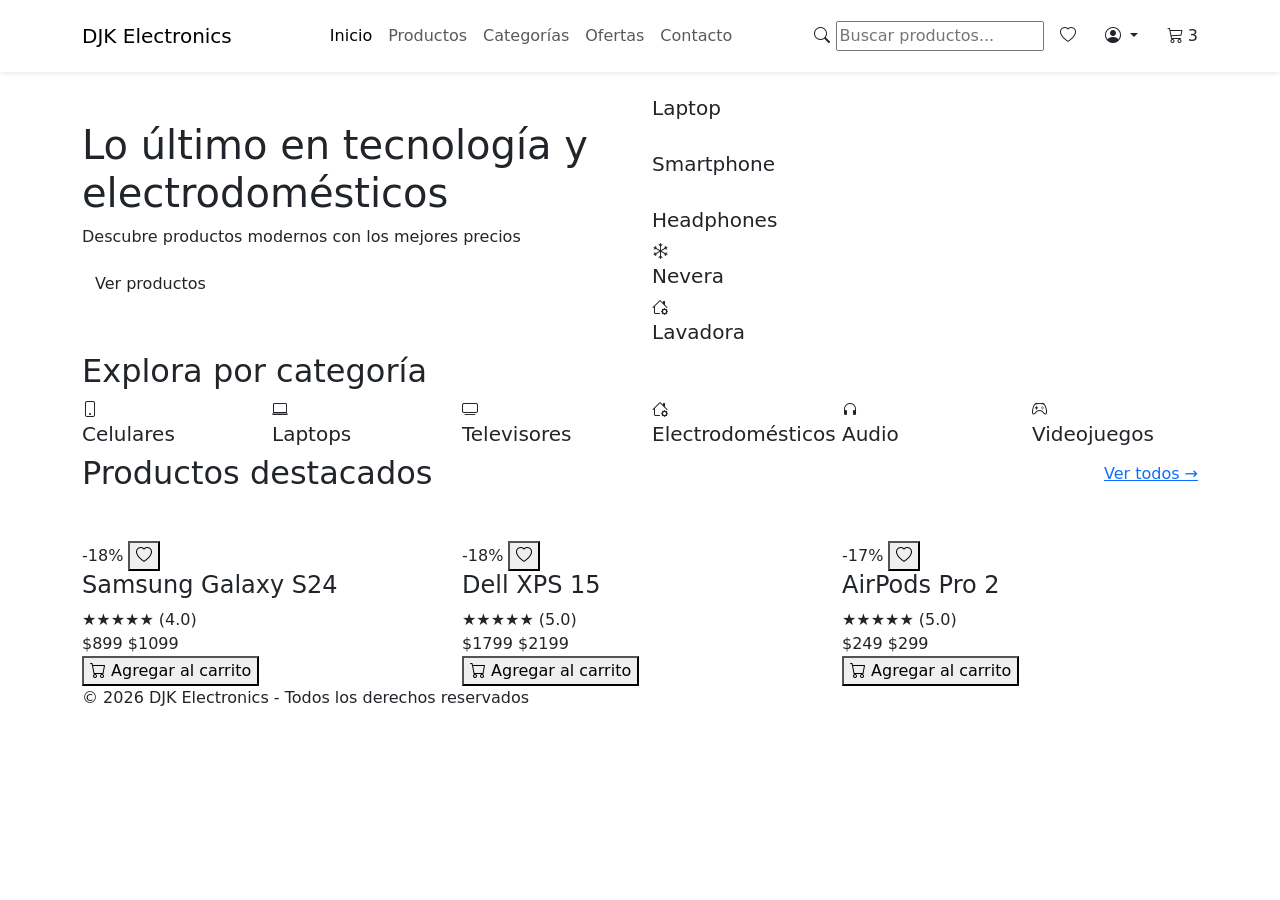
==== src/main/resources/templates/index.html @ c36a64de "interfaces nuevas" ====
<!DOCTYPE html>
<html lang="es">
<head>
<meta charset="UTF-8">
<meta name="viewport" content="width=device-width, initial-scale=1.0">
<title>DJK Electronics</title>

<link href="https://cdn.jsdelivr.net/npm/bootstrap@5.3.3/dist/css/bootstrap.min.css" rel="stylesheet">
<link rel="stylesheet" href="https://cdn.jsdelivr.net/npm/bootstrap-icons@1.11.3/font/bootstrap-icons.min.css">
<link rel="stylesheet" href="assets/css/styles.css">
</head>

<body>

<!-- NAVBAR -->
<nav class="navbar navbar-expand-lg bg-white shadow-sm py-3">
<div class="container">

<a class="navbar-brand logo" href="#">DJK Electronics</a>

<button class="navbar-toggler" type="button" data-bs-toggle="collapse" data-bs-target="#menu">
<span class="navbar-toggler-icon"></span>
</button>

<div class="collapse navbar-collapse" id="menu">

<ul class="navbar-nav mx-auto">
<li class="nav-item"><a class="nav-link active" href="#">Inicio</a></li>
<li class="nav-item"><a class="nav-link" href="#">Productos</a></li>
<li class="nav-item"><a class="nav-link" href="#">Categorías</a></li>
<li class="nav-item"><a class="nav-link" href="#">Ofertas</a></li>
<li class="nav-item"><a class="nav-link" href="#">Contacto</a></li>
</ul>

<div class="d-flex align-items-center gap-3">

<div class="search-box">
<i class="bi bi-search"></i>
<input type="text" placeholder="Buscar productos...">
</div>

<i class="bi bi-heart nav-icon"></i>
<div class="dropdown">

<button class="btn dropdown-toggle user-btn" type="button" data-bs-toggle="dropdown">
    <i class="bi bi-person-circle nav-icon"></i>
</button>

<ul class="dropdown-menu dropdown-menu-end">

    <li>
        <a class="dropdown-item" href="/login">
            Iniciar sesión
        </a>
    </li>

</ul>

</div>

<div class="cart-icon">
<i class="bi bi-cart3 nav-icon"></i>
<span class="cart-badge">3</span>
</div>

</div>
</div>
</div>
</nav>

<!-- HERO -->
<section class="hero-section">
<div class="container">
<div class="row align-items-center">

<div class="col-lg-6">
<h1 class="hero-title">Lo último en tecnología y electrodomésticos</h1>

<p class="hero-text">
Descubre productos modernos con los mejores precios
</p>

<button class="btn hero-btn">Ver productos</button>
</div>

<div class="col-lg-6">

<div class="hero-grid">

<div class="hero-card">
<img src="https://images.unsplash.com/photo-1496181133206-80ce9b88a853?q=80&w=700" alt="">
<h5>Laptop</h5>
</div>

<div class="hero-card">
<img src="https://images.unsplash.com/photo-1511707171634-5f897ff02aa9?q=80&w=700" alt="">
<h5>Smartphone</h5>
</div>

<div class="hero-card">
<img src="https://images.unsplash.com/photo-1505740420928-5e560c06d30e?q=80&w=700" alt="">
<h5>Headphones</h5>
</div>

<div class="hero-card empty-card">
<i class="bi bi-snow"></i>
<h5>Nevera</h5>
</div>

<div class="hero-card empty-card">
<i class="bi bi-house-gear"></i>
<h5>Lavadora</h5>
</div>

</div>
</div>
</div>
</div>
</section>

<!-- CATEGORIAS -->
<section class="categories-section">
<div class="container">

<h2 class="section-title">Explora por categoría</h2>

<div class="row g-4">

<div class="col-md-2 col-6">
<div class="category-card">
<i class="bi bi-phone"></i>
<h5>Celulares</h5>
</div>
</div>

<div class="col-md-2 col-6">
<div class="category-card">
<i class="bi bi-laptop"></i>
<h5>Laptops</h5>
</div>
</div>

<div class="col-md-2 col-6">
<div class="category-card">
<i class="bi bi-tv"></i>
<h5>Televisores</h5>
</div>
</div>

<div class="col-md-2 col-6">
<div class="category-card">
<i class="bi bi-house-gear"></i>
<h5>Electrodomésticos</h5>
</div>
</div>

<div class="col-md-2 col-6">
<div class="category-card">
<i class="bi bi-headphones"></i>
<h5>Audio</h5>
</div>
</div>

<div class="col-md-2 col-6">
<div class="category-card">
<i class="bi bi-controller"></i>
<h5>Videojuegos</h5>
</div>
</div>

</div>
</div>
</section>

<!-- PRODUCTOS -->
<section class="products-section">
<div class="container">

<div class="d-flex justify-content-between align-items-center mb-5">
<h2 class="section-title m-0">Productos destacados</h2>
<a href="#" class="view-all">Ver todos →</a>
</div>

<div class="row g-4">

<div class="col-lg-4 col-md-6">
<div class="product-card">

<span class="discount-badge">-18%</span>

<button class="wishlist-btn">
<i class="bi bi-heart"></i>
</button>

<img src="https://images.unsplash.com/photo-1511707171634-5f897ff02aa9?q=80&w=700" alt="">

<div class="product-info">

<h4>Samsung Galaxy S24</h4>

<div class="stars">
★★★★★ <span>(4.0)</span>
</div>

<div class="price-box">
<span class="new-price">$899</span>
<span class="old-price">$1099</span>
</div>

<button class="cart-btn">
<i class="bi bi-cart"></i>
Agregar al carrito
</button>

</div>
</div>
</div>

<div class="col-lg-4 col-md-6">
<div class="product-card">

<span class="discount-badge">-18%</span>

<button class="wishlist-btn">
<i class="bi bi-heart"></i>
</button>

<img src="https://images.unsplash.com/photo-1496181133206-80ce9b88a853?q=80&w=700" alt="">

<div class="product-info">

<h4>Dell XPS 15</h4>

<div class="stars">
★★★★★ <span>(5.0)</span>
</div>

<div class="price-box">
<span class="new-price">$1799</span>
<span class="old-price">$2199</span>
</div>

<button class="cart-btn">
<i class="bi bi-cart"></i>
Agregar al carrito
</button>

</div>
</div>
</div>

<div class="col-lg-4 col-md-6">
<div class="product-card">

<span class="discount-badge">-17%</span>

<button class="wishlist-btn">
<i class="bi bi-heart"></i>
</button>

<img src="https://images.unsplash.com/photo-1505740420928-5e560c06d30e?q=80&w=700" alt="">

<div class="product-info">

<h4>AirPods Pro 2</h4>

<div class="stars">
★★★★★ <span>(5.0)</span>
</div>

<div class="price-box">
<span class="new-price">$249</span>
<span class="old-price">$299</span>
</div>

<button class="cart-btn">
<i class="bi bi-cart"></i>
Agregar al carrito
</button>

</div>
</div>
</div>

</div>
</div>
</section>

<!-- FOOTER -->
<footer class="footer">
<div class="container">
<p>© 2026 DJK Electronics - Todos los derechos reservados</p>
</div>
</footer>

<script src="https://cdn.jsdelivr.net/npm/bootstrap@5.3.3/dist/js/bootstrap.bundle.min.js"></script>

</body>
</html>
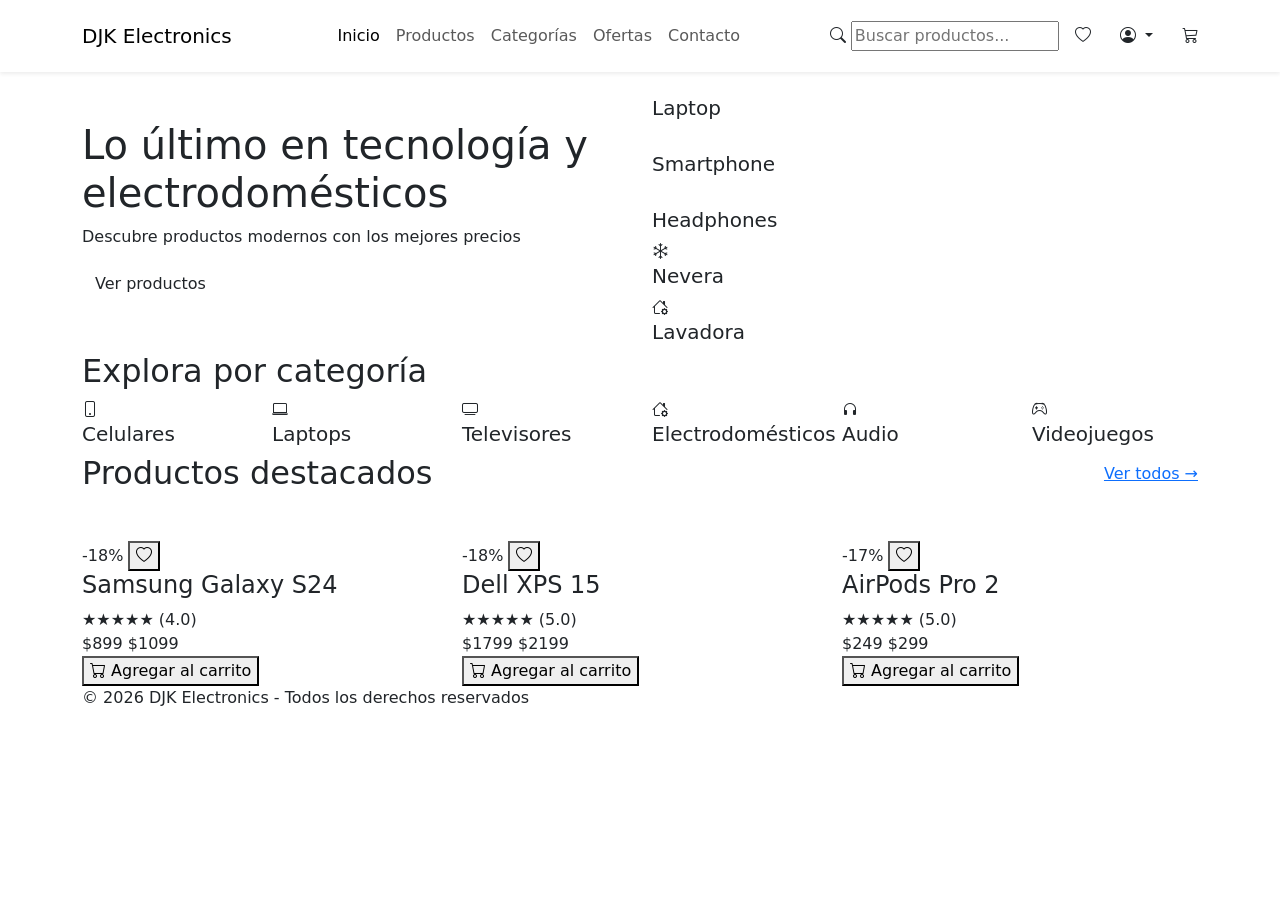
==== commit fb301d0b: "Agrega carrito de compras con offcanvas y localStorage" ====
--- a/src/main/resources/templates/index.html
+++ b/src/main/resources/templates/index.html
@@ -26,8 +26,8 @@
 
 <ul class="navbar-nav mx-auto">
 <li class="nav-item"><a class="nav-link active" href="#">Inicio</a></li>
-<li class="nav-item"><a class="nav-link" href="#">Productos</a></li>
-<li class="nav-item"><a class="nav-link" href="#">Categorías</a></li>
+<li class="nav-item"><a class="nav-link" href="/catalogo">Productos</a></li>
+<li class="nav-item"><a class="nav-link" href="#">Categor&iacute;as</a></li>
 <li class="nav-item"><a class="nav-link" href="#">Ofertas</a></li>
 <li class="nav-item"><a class="nav-link" href="#">Contacto</a></li>
 </ul>
@@ -50,7 +50,7 @@
 
     <li>
         <a class="dropdown-item" href="/login">
-            Iniciar sesión
+            Iniciar sesi&oacute;n
         </a>
     </li>
 
@@ -58,9 +58,12 @@
 
 </div>
 
-<div class="cart-icon">
+<div class="cart-icon" role="button"
+     data-bs-toggle="offcanvas"
+     data-bs-target="#cartOffcanvas"
+     aria-controls="cartOffcanvas">
 <i class="bi bi-cart3 nav-icon"></i>
-<span class="cart-badge">3</span>
+<span class="cart-badge" id="cartBadge">0</span>
 </div>
 
 </div>
@@ -74,13 +77,13 @@
 <div class="row align-items-center">
 
 <div class="col-lg-6">
-<h1 class="hero-title">Lo último en tecnología y electrodomésticos</h1>
+<h1 class="hero-title">Lo &uacute;ltimo en tecnolog&iacute;a y electrodom&eacute;sticos</h1>
 
 <p class="hero-text">
 Descubre productos modernos con los mejores precios
 </p>
 
-<button class="btn hero-btn">Ver productos</button>
+<button class="btn hero-btn" onclick="window.location.href='/catalogo'">Ver productos</button>
 </div>
 
 <div class="col-lg-6">
@@ -122,7 +125,7 @@
 <section class="categories-section">
 <div class="container">
 
-<h2 class="section-title">Explora por categoría</h2>
+<h2 class="section-title">Explora por categor&iacute;a</h2>
 
 <div class="row g-4">
 
@@ -150,7 +153,7 @@
 <div class="col-md-2 col-6">
 <div class="category-card">
 <i class="bi bi-house-gear"></i>
-<h5>Electrodomésticos</h5>
+<h5>Electrodom&eacute;sticos</h5>
 </div>
 </div>
 
@@ -178,7 +181,7 @@
 
 <div class="d-flex justify-content-between align-items-center mb-5">
 <h2 class="section-title m-0">Productos destacados</h2>
-<a href="#" class="view-all">Ver todos →</a>
+<a href="/catalogo" class="view-all">Ver todos →</a>
 </div>
 
 <div class="row g-4">
@@ -203,11 +206,11 @@
 </div>
 
 <div class="price-box">
-<span class="new-price">$899</span>
+<span class="new-price" data-precio="899">$899</span>
 <span class="old-price">$1099</span>
 </div>
 
-<button class="cart-btn">
+<button class="cart-btn" onclick="agregarAlCarrito(99901, 'Samsung Galaxy S24', 899, 'https://images.unsplash.com/photo-1511707171634-5f897ff02aa9?q=80&w=200')">
 <i class="bi bi-cart"></i>
 Agregar al carrito
 </button>
@@ -236,11 +239,11 @@
 </div>
 
 <div class="price-box">
-<span class="new-price">$1799</span>
+<span class="new-price" data-precio="1799">$1799</span>
 <span class="old-price">$2199</span>
 </div>
 
-<button class="cart-btn">
+<button class="cart-btn" onclick="agregarAlCarrito(99902, 'Dell XPS 15', 1799, 'https://images.unsplash.com/photo-1496181133206-80ce9b88a853?q=80&w=200')">
 <i class="bi bi-cart"></i>
 Agregar al carrito
 </button>
@@ -269,11 +272,11 @@
 </div>
 
 <div class="price-box">
-<span class="new-price">$249</span>
+<span class="new-price" data-precio="249">$249</span>
 <span class="old-price">$299</span>
 </div>
 
-<button class="cart-btn">
+<button class="cart-btn" onclick="agregarAlCarrito(99903, 'AirPods Pro 2', 249, 'https://images.unsplash.com/photo-1505740420928-5e560c06d30e?q=80&w=200')">
 <i class="bi bi-cart"></i>
 Agregar al carrito
 </button>
@@ -289,11 +292,309 @@
 <!-- FOOTER -->
 <footer class="footer">
 <div class="container">
-<p>© 2026 DJK Electronics - Todos los derechos reservados</p>
+<p>&copy; 2026 DJK Electronics - Todos los derechos reservados</p>
 </div>
 </footer>
 
+<!-- OFFCANVAS CARRITO -->
+<div class="offcanvas offcanvas-end" tabindex="-1" id="cartOffcanvas"
+     aria-labelledby="cartOffcanvasLabel">
+  <div class="offcanvas-header cart-header">
+    <h5 class="offcanvas-title" id="cartOffcanvasLabel">
+      <i class="bi bi-cart3"></i> Tu Carrito
+      <span class="cart-header-count" id="cartHeaderCount">(0)</span>
+    </h5>
+    <button type="button" class="btn-close btn-close-white" data-bs-dismiss="offcanvas"></button>
+  </div>
+  <div class="offcanvas-body cart-body" id="cartBody">
+    <div class="cart-empty" id="cartEmpty">
+      <i class="bi bi-bag-x"></i>
+      <h5>Tu carrito est&aacute; vac&iacute;o</h5>
+      <p>Agrega productos desde el cat&aacute;logo</p>
+      <button class="btn btn-outline-primary rounded-pill px-4 mt-2"
+              data-bs-dismiss="offcanvas"
+              onclick="window.location.href='/catalogo'">
+        <i class="bi bi-arrow-left"></i> Ver productos
+      </button>
+    </div>
+    <div id="cartItems"></div>
+  </div>
+  <div class="offcanvas-footer cart-footer" id="cartFooter" style="display:none;">
+    <div class="cart-total-row">
+      <span>Total</span>
+      <span class="cart-total-amount" id="cartTotal">$0</span>
+    </div>
+    <button class="btn btn-primary w-100 rounded-pill py-2 mb-2" onclick="abrirCheckout()">
+      <i class="bi bi-credit-card"></i> Finalizar Compra
+    </button>
+    <button class="btn btn-outline-secondary w-100 rounded-pill py-2" onclick="vaciarCarrito()">
+      <i class="bi bi-trash"></i> Vaciar carrito
+    </button>
+    <div class="cart-secure mt-3">
+      <i class="bi bi-shield-check"></i> Pago seguro y r&aacute;pido
+    </div>
+  </div>
+</div>
+
+<!-- MODAL CHECKOUT -->
+<div class="modal fade" id="checkoutModal" tabindex="-1">
+  <div class="modal-dialog modal-dialog-centered">
+    <div class="modal-content" style="border-radius:25px;">
+      <div class="modal-header" style="border:none;padding-bottom:0;">
+        <h5 class="modal-title"><i class="bi bi-credit-card"></i> Finalizar Compra</h5>
+        <button type="button" class="btn-close" data-bs-dismiss="modal"></button>
+      </div>
+      <div class="modal-body">
+        <form id="checkoutForm">
+          <div class="mb-3">
+            <label class="form-label">Nombre completo</label>
+            <input type="text" class="form-control rounded-pill" id="checkoutNombre" required>
+          </div>
+          <div class="mb-3">
+            <label class="form-label">Correo electr&oacute;nico</label>
+            <input type="email" class="form-control rounded-pill" id="checkoutEmail" required>
+          </div>
+          <div class="mb-3">
+            <label class="form-label">Tel&eacute;fono</label>
+            <input type="tel" class="form-control rounded-pill" id="checkoutTelefono">
+          </div>
+          <div class="mb-3">
+            <label class="form-label">Direcci&oacute;n de env&iacute;o</label>
+            <textarea class="form-control rounded-4" id="checkoutDireccion" rows="2" required></textarea>
+          </div>
+          <div class="alert alert-light rounded-4" id="checkoutResumen">
+            <strong>Resumen del pedido:</strong><br>
+            <span id="checkoutItemsCount">0 productos</span> &mdash;
+            <strong id="checkoutTotal">$0</strong>
+          </div>
+          <button type="submit" class="btn btn-primary w-100 rounded-pill py-2">
+            <i class="bi bi-check-lg"></i> Confirmar Pedido
+          </button>
+        </form>
+      </div>
+    </div>
+  </div>
+</div>
+
 <script src="https://cdn.jsdelivr.net/npm/bootstrap@5.3.3/dist/js/bootstrap.bundle.min.js"></script>
 
+<script>
+
+const CART_KEY = "djk_cart";
+
+document.addEventListener("DOMContentLoaded", function() {
+    cargarCarrito();
+});
+
+function obtenerCarrito() {
+    const data = localStorage.getItem(CART_KEY);
+    return data ? JSON.parse(data) : [];
+}
+
+function guardarCarrito(cart) {
+    localStorage.setItem(CART_KEY, JSON.stringify(cart));
+    actualizarBadge(cart);
+}
+
+function actualizarBadge(cart) {
+    const badge = document.getElementById("cartBadge");
+    if (!badge) return;
+    const total = cart.reduce((s, i) => s + i.cantidad, 0);
+    badge.textContent = total;
+    badge.style.display = total > 0 ? "flex" : "none";
+}
+
+function cargarCarrito() {
+    const cart = obtenerCarrito();
+    actualizarBadge(cart);
+    const headerCount = document.getElementById("cartHeaderCount");
+    if (headerCount) {
+        const total = cart.reduce((s, i) => s + i.cantidad, 0);
+        headerCount.textContent = `(${total})`;
+    }
+}
+
+function agregarAlCarrito(id, nombre, precio, foto) {
+    let cart = obtenerCarrito();
+    const existente = cart.find(i => i.id === id);
+    if (existente) {
+        existente.cantidad += 1;
+    } else {
+        cart.push({ id, nombre, precio, foto, cantidad: 1 });
+    }
+    guardarCarrito(cart);
+    cargarCarrito();
+    mostrarNotificacion(`"${escapeHtml(nombre)}" agregado al carrito`);
+}
+
+function eliminarDelCarrito(id) {
+    let cart = obtenerCarrito().filter(i => i.id !== id);
+    guardarCarrito(cart);
+    cargarCarrito();
+    renderizarCarrito();
+}
+
+function cambiarCantidad(id, delta) {
+    let cart = obtenerCarrito();
+    const item = cart.find(i => i.id === id);
+    if (!item) return;
+    item.cantidad += delta;
+    if (item.cantidad <= 0) {
+        cart = cart.filter(i => i.id !== id);
+    }
+    guardarCarrito(cart);
+    cargarCarrito();
+    renderizarCarrito();
+}
+
+function vaciarCarrito() {
+    if (!confirm("¿Vaciar carrito?")) return;
+    guardarCarrito([]);
+    cargarCarrito();
+    renderizarCarrito();
+}
+
+function renderizarCarrito() {
+    const cart = obtenerCarrito();
+    const container = document.getElementById("cartItems");
+    const empty = document.getElementById("cartEmpty");
+    const footer = document.getElementById("cartFooter");
+    const headerCount = document.getElementById("cartHeaderCount");
+
+    const total = cart.reduce((s, i) => s + i.cantidad, 0);
+    if (headerCount) headerCount.textContent = `(${total})`;
+
+    if (cart.length === 0) {
+        if (container) container.innerHTML = "";
+        if (empty) empty.style.display = "block";
+        if (footer) footer.style.display = "none";
+        return;
+    }
+
+    if (empty) empty.style.display = "none";
+    if (footer) footer.style.display = "block";
+
+    let html = "";
+    let totalPrecio = 0;
+
+    cart.forEach(item => {
+        const subtotal = item.precio * item.cantidad;
+        totalPrecio += subtotal;
+        const img = item.foto || 'https://via.placeholder.com/80/4F46E5/FFFFFF?text=No+Img';
+        html += `
+            <div class="cart-item">
+                <img src="${escapeHtml(img)}"
+                     alt="${escapeHtml(item.nombre)}"
+                     onerror="this.src='https://via.placeholder.com/80/4F46E5/FFFFFF?text=Error'">
+                <div class="cart-item-info">
+                    <div class="cart-item-name">${escapeHtml(item.nombre)}</div>
+                    <div class="cart-item-price">$${Number(item.precio).toLocaleString()}</div>
+                    <div class="cart-qty">
+                        <button class="qty-btn" onclick="cambiarCantidad(${item.id}, -1)"><i class="bi bi-dash"></i></button>
+                        <span>${item.cantidad}</span>
+                        <button class="qty-btn" onclick="cambiarCantidad(${item.id}, 1)"><i class="bi bi-plus"></i></button>
+                        <span class="cart-item-subtotal">$${Number(subtotal).toLocaleString()}</span>
+                    </div>
+                </div>
+                <button class="cart-item-remove" onclick="eliminarDelCarrito(${item.id})" title="Eliminar">
+                    <i class="bi bi-x-lg"></i>
+                </button>
+            </div>
+        `;
+    });
+
+    if (container) container.innerHTML = html;
+    const totalEl = document.getElementById("cartTotal");
+    if (totalEl) totalEl.textContent = `$${Number(totalPrecio).toLocaleString()}`;
+}
+
+document.addEventListener('click', function(e) {
+    const cartIcon = e.target.closest('.cart-icon');
+    if (cartIcon) {
+        setTimeout(renderizarCarrito, 100);
+    }
+});
+
+document.getElementById('cartOffcanvas')?.addEventListener('show.bs.offcanvas', renderizarCarrito);
+
+function abrirCheckout() {
+    const cart = obtenerCarrito();
+    if (cart.length === 0) return;
+
+    const total = cart.reduce((s, i) => s + i.precio * i.cantidad, 0);
+    const count = cart.reduce((s, i) => s + i.cantidad, 0);
+
+    document.getElementById("checkoutItemsCount").textContent = count + " productos";
+    document.getElementById("checkoutTotal").textContent = "$" + Number(total).toLocaleString();
+
+    const modal = new bootstrap.Modal(document.getElementById("checkoutModal"));
+    modal.show();
+}
+
+document.getElementById("checkoutForm")?.addEventListener("submit", function(e) {
+    e.preventDefault();
+
+    const cart = obtenerCarrito();
+    if (cart.length === 0) return;
+
+    const nombre = document.getElementById("checkoutNombre").value;
+    const email = document.getElementById("checkoutEmail").value;
+    const telefono = document.getElementById("checkoutTelefono").value;
+    const direccion = document.getElementById("checkoutDireccion").value;
+    const total = cart.reduce((s, i) => s + i.precio * i.cantidad, 0);
+
+    const productosResumen = cart.map(i =>
+        `  - ${i.nombre} x${i.cantidad} = $${Number(i.precio * i.cantidad).toLocaleString()}`
+    ).join("\n");
+
+    const mensaje = `🧾 NUEVO PEDIDO
+─────────────────
+Cliente: ${nombre}
+Email: ${email}
+Tel: ${telefono}
+Direcci\u00f3n: ${direccion}
+─────────────────
+Productos:
+${productosResumen}
+─────────────────
+TOTAL: $${Number(total).toLocaleString()}
+─────────────────
+\u00a1Gracias por tu compra!`;
+
+    alert(mensaje);
+
+    bootstrap.Modal.getInstance(document.getElementById("checkoutModal")).hide();
+    const offcanvas = bootstrap.Offcanvas.getInstance(document.getElementById("cartOffcanvas"));
+    if (offcanvas) offcanvas.hide();
+
+    vaciarCarrito();
+});
+
+function mostrarNotificacion(mensaje) {
+    const notificacion = document.createElement("div");
+    notificacion.className = "alert alert-success alert-dismissible fade show";
+    notificacion.style.position = "fixed";
+    notificacion.style.top = "20px";
+    notificacion.style.right = "20px";
+    notificacion.style.zIndex = "9999";
+    notificacion.innerHTML = `
+        <i class="bi bi-check-circle"></i> ${mensaje}
+        <button type="button" class="btn-close" data-bs-dismiss="alert"></button>
+    `;
+    document.body.appendChild(notificacion);
+
+    setTimeout(() => {
+        notificacion.remove();
+    }, 3000);
+}
+
+function escapeHtml(text) {
+    const div = document.createElement('div');
+    div.textContent = text;
+    return div.innerHTML;
+}
+
+</script>
+
 </body>
-</html>+</html>
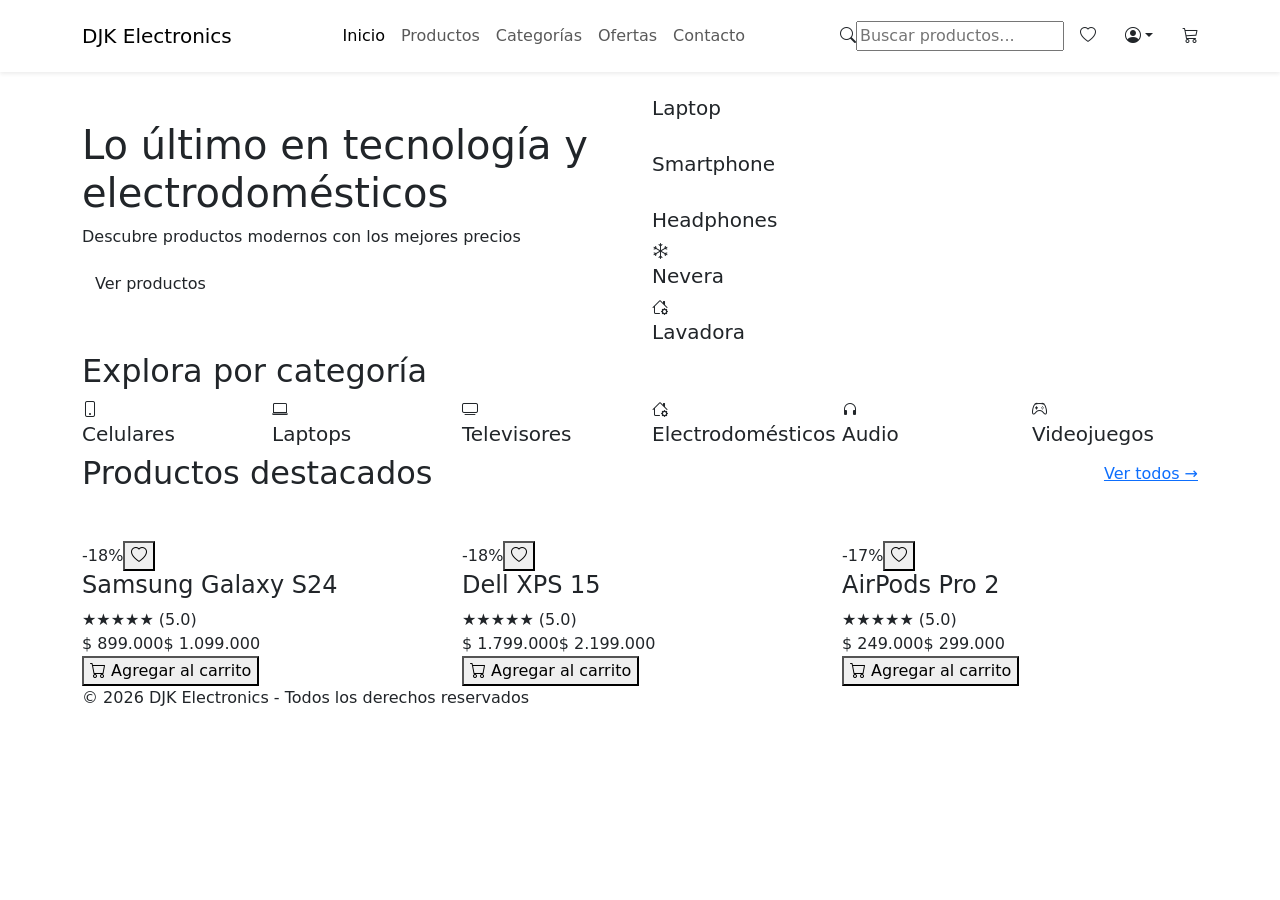
==== commit 24d071f1: "carrito" ====
--- a/src/main/resources/templates/index.html
+++ b/src/main/resources/templates/index.html
@@ -4,597 +4,202 @@
 <meta charset="UTF-8">
 <meta name="viewport" content="width=device-width, initial-scale=1.0">
 <title>DJK Electronics</title>
-
 <link href="https://cdn.jsdelivr.net/npm/bootstrap@5.3.3/dist/css/bootstrap.min.css" rel="stylesheet">
 <link rel="stylesheet" href="https://cdn.jsdelivr.net/npm/bootstrap-icons@1.11.3/font/bootstrap-icons.min.css">
 <link rel="stylesheet" href="assets/css/styles.css">
 </head>
-
 <body>
 
-<!-- NAVBAR -->
 <nav class="navbar navbar-expand-lg bg-white shadow-sm py-3">
 <div class="container">
-
 <a class="navbar-brand logo" href="#">DJK Electronics</a>
-
-<button class="navbar-toggler" type="button" data-bs-toggle="collapse" data-bs-target="#menu">
-<span class="navbar-toggler-icon"></span>
-</button>
-
+<button class="navbar-toggler" type="button" data-bs-toggle="collapse" data-bs-target="#menu"><span class="navbar-toggler-icon"></span></button>
 <div class="collapse navbar-collapse" id="menu">
-
 <ul class="navbar-nav mx-auto">
 <li class="nav-item"><a class="nav-link active" href="#">Inicio</a></li>
 <li class="nav-item"><a class="nav-link" href="/catalogo">Productos</a></li>
-<li class="nav-item"><a class="nav-link" href="#">Categor&iacute;as</a></li>
+<li class="nav-item"><a class="nav-link" href="#">Categorías</a></li>
 <li class="nav-item"><a class="nav-link" href="#">Ofertas</a></li>
 <li class="nav-item"><a class="nav-link" href="#">Contacto</a></li>
 </ul>
-
 <div class="d-flex align-items-center gap-3">
-
-<div class="search-box">
-<i class="bi bi-search"></i>
-<input type="text" placeholder="Buscar productos...">
-</div>
-
+<div class="search-box"><i class="bi bi-search"></i><input type="text" placeholder="Buscar productos..."></div>
 <i class="bi bi-heart nav-icon"></i>
 <div class="dropdown">
-
-<button class="btn dropdown-toggle user-btn" type="button" data-bs-toggle="dropdown">
-    <i class="bi bi-person-circle nav-icon"></i>
-</button>
-
-<ul class="dropdown-menu dropdown-menu-end">
-
-    <li>
-        <a class="dropdown-item" href="/login">
-            Iniciar sesi&oacute;n
-        </a>
-    </li>
-
-</ul>
-
-</div>
-
-<div class="cart-icon" role="button"
-     data-bs-toggle="offcanvas"
-     data-bs-target="#cartOffcanvas"
-     aria-controls="cartOffcanvas">
-<i class="bi bi-cart3 nav-icon"></i>
-<span class="cart-badge" id="cartBadge">0</span>
-</div>
-
+<button class="btn dropdown-toggle user-btn" type="button" data-bs-toggle="dropdown"><i class="bi bi-person-circle nav-icon"></i></button>
+<ul class="dropdown-menu dropdown-menu-end"><li><a class="dropdown-item" href="/login">Iniciar sesión</a></li></ul>
+</div>
+<div class="cart-icon" role="button" data-bs-toggle="offcanvas" data-bs-target="#cartOffcanvas" aria-controls="cartOffcanvas"><i class="bi bi-cart3 nav-icon"></i><span class="cart-badge" id="cartBadge">0</span></div>
 </div>
 </div>
 </div>
 </nav>
 
-<!-- HERO -->
 <section class="hero-section">
 <div class="container">
 <div class="row align-items-center">
-
 <div class="col-lg-6">
-<h1 class="hero-title">Lo &uacute;ltimo en tecnolog&iacute;a y electrodom&eacute;sticos</h1>
-
-<p class="hero-text">
-Descubre productos modernos con los mejores precios
-</p>
-
+<h1 class="hero-title">Lo último en tecnología y electrodomésticos</h1>
+<p class="hero-text">Descubre productos modernos con los mejores precios</p>
 <button class="btn hero-btn" onclick="window.location.href='/catalogo'">Ver productos</button>
 </div>
-
 <div class="col-lg-6">
-
 <div class="hero-grid">
-
-<div class="hero-card">
-<img src="https://images.unsplash.com/photo-1496181133206-80ce9b88a853?q=80&w=700" alt="">
-<h5>Laptop</h5>
-</div>
-
-<div class="hero-card">
-<img src="https://images.unsplash.com/photo-1511707171634-5f897ff02aa9?q=80&w=700" alt="">
-<h5>Smartphone</h5>
-</div>
-
-<div class="hero-card">
-<img src="https://images.unsplash.com/photo-1505740420928-5e560c06d30e?q=80&w=700" alt="">
-<h5>Headphones</h5>
-</div>
-
-<div class="hero-card empty-card">
-<i class="bi bi-snow"></i>
-<h5>Nevera</h5>
-</div>
-
-<div class="hero-card empty-card">
-<i class="bi bi-house-gear"></i>
-<h5>Lavadora</h5>
-</div>
-
+<div class="hero-card"><img src="https://images.unsplash.com/photo-1496181133206-80ce9b88a853?q=80&w=700" alt=""><h5>Laptop</h5></div>
+<div class="hero-card"><img src="https://images.unsplash.com/photo-1511707171634-5f897ff02aa9?q=80&w=700" alt=""><h5>Smartphone</h5></div>
+<div class="hero-card"><img src="https://images.unsplash.com/photo-1505740420928-5e560c06d30e?q=80&w=700" alt=""><h5>Headphones</h5></div>
+<div class="hero-card empty-card"><i class="bi bi-snow"></i><h5>Nevera</h5></div>
+<div class="hero-card empty-card"><i class="bi bi-house-gear"></i><h5>Lavadora</h5></div>
 </div>
 </div>
 </div>
 </div>
 </section>
 
-<!-- CATEGORIAS -->
 <section class="categories-section">
 <div class="container">
-
-<h2 class="section-title">Explora por categor&iacute;a</h2>
-
+<h2 class="section-title">Explora por categoría</h2>
 <div class="row g-4">
-
-<div class="col-md-2 col-6">
-<div class="category-card">
-<i class="bi bi-phone"></i>
-<h5>Celulares</h5>
-</div>
-</div>
-
-<div class="col-md-2 col-6">
-<div class="category-card">
-<i class="bi bi-laptop"></i>
-<h5>Laptops</h5>
-</div>
-</div>
-
-<div class="col-md-2 col-6">
-<div class="category-card">
-<i class="bi bi-tv"></i>
-<h5>Televisores</h5>
-</div>
-</div>
-
-<div class="col-md-2 col-6">
-<div class="category-card">
-<i class="bi bi-house-gear"></i>
-<h5>Electrodom&eacute;sticos</h5>
-</div>
-</div>
-
-<div class="col-md-2 col-6">
-<div class="category-card">
-<i class="bi bi-headphones"></i>
-<h5>Audio</h5>
-</div>
-</div>
-
-<div class="col-md-2 col-6">
-<div class="category-card">
-<i class="bi bi-controller"></i>
-<h5>Videojuegos</h5>
-</div>
-</div>
-
+<div class="col-md-2 col-6"><div class="category-card"><i class="bi bi-phone"></i><h5>Celulares</h5></div></div>
+<div class="col-md-2 col-6"><div class="category-card"><i class="bi bi-laptop"></i><h5>Laptops</h5></div></div>
+<div class="col-md-2 col-6"><div class="category-card"><i class="bi bi-tv"></i><h5>Televisores</h5></div></div>
+<div class="col-md-2 col-6"><div class="category-card"><i class="bi bi-house-gear"></i><h5>Electrodomésticos</h5></div></div>
+<div class="col-md-2 col-6"><div class="category-card"><i class="bi bi-headphones"></i><h5>Audio</h5></div></div>
+<div class="col-md-2 col-6"><div class="category-card"><i class="bi bi-controller"></i><h5>Videojuegos</h5></div></div>
 </div>
 </div>
 </section>
 
-<!-- PRODUCTOS -->
 <section class="products-section">
 <div class="container">
-
 <div class="d-flex justify-content-between align-items-center mb-5">
 <h2 class="section-title m-0">Productos destacados</h2>
 <a href="/catalogo" class="view-all">Ver todos →</a>
 </div>
-
-<div class="row g-4">
-
-<div class="col-lg-4 col-md-6">
-<div class="product-card">
-
-<span class="discount-badge">-18%</span>
-
-<button class="wishlist-btn">
-<i class="bi bi-heart"></i>
-</button>
-
-<img src="https://images.unsplash.com/photo-1511707171634-5f897ff02aa9?q=80&w=700" alt="">
-
-<div class="product-info">
-
-<h4>Samsung Galaxy S24</h4>
-
-<div class="stars">
-★★★★★ <span>(4.0)</span>
-</div>
-
-<div class="price-box">
-<span class="new-price" data-precio="899">$899</span>
-<span class="old-price">$1099</span>
-</div>
-
-<button class="cart-btn" onclick="agregarAlCarrito(99901, 'Samsung Galaxy S24', 899, 'https://images.unsplash.com/photo-1511707171634-5f897ff02aa9?q=80&w=200')">
-<i class="bi bi-cart"></i>
-Agregar al carrito
-</button>
-
-</div>
-</div>
-</div>
-
-<div class="col-lg-4 col-md-6">
-<div class="product-card">
-
-<span class="discount-badge">-18%</span>
-
-<button class="wishlist-btn">
-<i class="bi bi-heart"></i>
-</button>
-
-<img src="https://images.unsplash.com/photo-1496181133206-80ce9b88a853?q=80&w=700" alt="">
-
-<div class="product-info">
-
-<h4>Dell XPS 15</h4>
-
-<div class="stars">
-★★★★★ <span>(5.0)</span>
-</div>
-
-<div class="price-box">
-<span class="new-price" data-precio="1799">$1799</span>
-<span class="old-price">$2199</span>
-</div>
-
-<button class="cart-btn" onclick="agregarAlCarrito(99902, 'Dell XPS 15', 1799, 'https://images.unsplash.com/photo-1496181133206-80ce9b88a853?q=80&w=200')">
-<i class="bi bi-cart"></i>
-Agregar al carrito
-</button>
-
-</div>
-</div>
-</div>
-
-<div class="col-lg-4 col-md-6">
-<div class="product-card">
-
-<span class="discount-badge">-17%</span>
-
-<button class="wishlist-btn">
-<i class="bi bi-heart"></i>
-</button>
-
-<img src="https://images.unsplash.com/photo-1505740420928-5e560c06d30e?q=80&w=700" alt="">
-
-<div class="product-info">
-
-<h4>AirPods Pro 2</h4>
-
-<div class="stars">
-★★★★★ <span>(5.0)</span>
-</div>
-
-<div class="price-box">
-<span class="new-price" data-precio="249">$249</span>
-<span class="old-price">$299</span>
-</div>
-
-<button class="cart-btn" onclick="agregarAlCarrito(99903, 'AirPods Pro 2', 249, 'https://images.unsplash.com/photo-1505740420928-5e560c06d30e?q=80&w=200')">
-<i class="bi bi-cart"></i>
-Agregar al carrito
-</button>
-
-</div>
-</div>
-</div>
-
-</div>
+<div class="row g-4" id="productos-destacados"></div>
 </div>
 </section>
 
-<!-- FOOTER -->
-<footer class="footer">
-<div class="container">
-<p>&copy; 2026 DJK Electronics - Todos los derechos reservados</p>
-</div>
-</footer>
-
-<!-- OFFCANVAS CARRITO -->
-<div class="offcanvas offcanvas-end" tabindex="-1" id="cartOffcanvas"
-     aria-labelledby="cartOffcanvasLabel">
-  <div class="offcanvas-header cart-header">
-    <h5 class="offcanvas-title" id="cartOffcanvasLabel">
-      <i class="bi bi-cart3"></i> Tu Carrito
-      <span class="cart-header-count" id="cartHeaderCount">(0)</span>
-    </h5>
-    <button type="button" class="btn-close btn-close-white" data-bs-dismiss="offcanvas"></button>
-  </div>
-  <div class="offcanvas-body cart-body" id="cartBody">
-    <div class="cart-empty" id="cartEmpty">
-      <i class="bi bi-bag-x"></i>
-      <h5>Tu carrito est&aacute; vac&iacute;o</h5>
-      <p>Agrega productos desde el cat&aacute;logo</p>
-      <button class="btn btn-outline-primary rounded-pill px-4 mt-2"
-              data-bs-dismiss="offcanvas"
-              onclick="window.location.href='/catalogo'">
-        <i class="bi bi-arrow-left"></i> Ver productos
-      </button>
-    </div>
-    <div id="cartItems"></div>
-  </div>
-  <div class="offcanvas-footer cart-footer" id="cartFooter" style="display:none;">
-    <div class="cart-total-row">
-      <span>Total</span>
-      <span class="cart-total-amount" id="cartTotal">$0</span>
-    </div>
-    <button class="btn btn-primary w-100 rounded-pill py-2 mb-2" onclick="abrirCheckout()">
-      <i class="bi bi-credit-card"></i> Finalizar Compra
-    </button>
-    <button class="btn btn-outline-secondary w-100 rounded-pill py-2" onclick="vaciarCarrito()">
-      <i class="bi bi-trash"></i> Vaciar carrito
-    </button>
-    <div class="cart-secure mt-3">
-      <i class="bi bi-shield-check"></i> Pago seguro y r&aacute;pido
-    </div>
-  </div>
-</div>
-
-<!-- MODAL CHECKOUT -->
+<footer class="footer"><div class="container"><p>&copy; 2026 DJK Electronics - Todos los derechos reservados</p></div></footer>
+
+<div class="offcanvas offcanvas-end" tabindex="-1" id="cartOffcanvas" aria-labelledby="cartOffcanvasLabel">
+<div class="offcanvas-header cart-header">
+<h5 class="offcanvas-title" id="cartOffcanvasLabel"><i class="bi bi-cart3"></i> Tu Carrito <span class="cart-header-count" id="cartHeaderCount">(0)</span></h5>
+<button type="button" class="btn-close btn-close-white" data-bs-dismiss="offcanvas"></button>
+</div>
+<div class="offcanvas-body cart-body" id="cartBody">
+<div class="cart-empty" id="cartEmpty">
+<i class="bi bi-bag-x"></i><h5>Tu carrito está vacío</h5><p>Agrega productos desde el catálogo</p>
+<button class="btn btn-outline-primary rounded-pill px-4 mt-2" data-bs-dismiss="offcanvas" onclick="window.location.href='/catalogo'"><i class="bi bi-arrow-left"></i> Ver productos</button>
+</div>
+<div id="cartItems"></div>
+</div>
+<div class="offcanvas-footer cart-footer" id="cartFooter" style="display:none;">
+<div class="cart-total-row"><span>Total</span><span class="cart-total-amount" id="cartTotal">$0</span></div>
+<button class="btn btn-primary w-100 rounded-pill py-2 mb-2" onclick="abrirCheckout()"><i class="bi bi-credit-card"></i> Finalizar Compra</button>
+<button class="btn btn-outline-secondary w-100 rounded-pill py-2" onclick="vaciarCarrito()"><i class="bi bi-trash"></i> Vaciar carrito</button>
+<div class="cart-secure mt-3"><i class="bi bi-shield-check"></i> Pago seguro y rápido</div>
+</div>
+</div>
+
 <div class="modal fade" id="checkoutModal" tabindex="-1">
-  <div class="modal-dialog modal-dialog-centered">
-    <div class="modal-content" style="border-radius:25px;">
-      <div class="modal-header" style="border:none;padding-bottom:0;">
-        <h5 class="modal-title"><i class="bi bi-credit-card"></i> Finalizar Compra</h5>
-        <button type="button" class="btn-close" data-bs-dismiss="modal"></button>
-      </div>
-      <div class="modal-body">
-        <form id="checkoutForm">
-          <div class="mb-3">
-            <label class="form-label">Nombre completo</label>
-            <input type="text" class="form-control rounded-pill" id="checkoutNombre" required>
-          </div>
-          <div class="mb-3">
-            <label class="form-label">Correo electr&oacute;nico</label>
-            <input type="email" class="form-control rounded-pill" id="checkoutEmail" required>
-          </div>
-          <div class="mb-3">
-            <label class="form-label">Tel&eacute;fono</label>
-            <input type="tel" class="form-control rounded-pill" id="checkoutTelefono">
-          </div>
-          <div class="mb-3">
-            <label class="form-label">Direcci&oacute;n de env&iacute;o</label>
-            <textarea class="form-control rounded-4" id="checkoutDireccion" rows="2" required></textarea>
-          </div>
-          <div class="alert alert-light rounded-4" id="checkoutResumen">
-            <strong>Resumen del pedido:</strong><br>
-            <span id="checkoutItemsCount">0 productos</span> &mdash;
-            <strong id="checkoutTotal">$0</strong>
-          </div>
-          <button type="submit" class="btn btn-primary w-100 rounded-pill py-2">
-            <i class="bi bi-check-lg"></i> Confirmar Pedido
-          </button>
-        </form>
-      </div>
-    </div>
-  </div>
+<div class="modal-dialog modal-dialog-centered">
+<div class="modal-content" style="border-radius:25px;">
+<div class="modal-header" style="border:none;padding-bottom:0;">
+<h5 class="modal-title"><i class="bi bi-credit-card"></i> Finalizar Compra</h5>
+<button type="button" class="btn-close" data-bs-dismiss="modal"></button>
+</div>
+<div class="modal-body">
+<form id="checkoutForm">
+<div class="mb-3"><label class="form-label">Nombre completo</label><input type="text" class="form-control rounded-pill" id="checkoutNombre" required></div>
+<div class="mb-3"><label class="form-label">Correo electrónico</label><input type="email" class="form-control rounded-pill" id="checkoutEmail" required></div>
+<div class="mb-3"><label class="form-label">Teléfono</label><input type="tel" class="form-control rounded-pill" id="checkoutTelefono"></div>
+<div class="mb-3"><label class="form-label">Dirección de envío</label><textarea class="form-control rounded-4" id="checkoutDireccion" rows="2" required></textarea></div>
+<div class="alert alert-light rounded-4" id="checkoutResumen"><strong>Resumen del pedido:</strong><br><span id="checkoutItemsCount">0 productos</span> &mdash; <strong id="checkoutTotal">$0</strong></div>
+<button type="submit" class="btn btn-primary w-100 rounded-pill py-2"><i class="bi bi-check-lg"></i> Confirmar Pedido</button>
+</form>
+</div>
+</div>
+</div>
 </div>
 
 <script src="https://cdn.jsdelivr.net/npm/bootstrap@5.3.3/dist/js/bootstrap.bundle.min.js"></script>
-
 <script>
-
-const CART_KEY = "djk_cart";
-
-document.addEventListener("DOMContentLoaded", function() {
-    cargarCarrito();
+const CART_KEY="djk_cart";
+function formatCOP(v){return new Intl.NumberFormat('es-CO',{style:'currency',currency:'COP',minimumFractionDigits:0,maximumFractionDigits:0}).format(v)}
+document.addEventListener("DOMContentLoaded",()=>{cargarCarrito();renderizarProductos()});
+
+function renderizarProductos(){
+const productos=[
+{id:99901,nombre:'Samsung Galaxy S24',precio:899000,img:'https://images.unsplash.com/photo-1511707171634-5f897ff02aa9?q=80&w=200',desc:'-18%',old:'$ 1.099.000'},
+{id:99902,nombre:'Dell XPS 15',precio:1799000,img:'https://images.unsplash.com/photo-1496181133206-80ce9b88a853?q=80&w=200',desc:'-18%',old:'$ 2.199.000'},
+{id:99903,nombre:'AirPods Pro 2',precio:249000,img:'https://images.unsplash.com/photo-1505740420928-5e560c06d30e?q=80&w=200',desc:'-17%',old:'$ 299.000'}
+];
+const c=document.getElementById("productos-destacados");
+productos.forEach(p=>{
+c.innerHTML+=`<div class="col-lg-4 col-md-6"><div class="product-card"><span class="discount-badge">${p.desc}</span><button class="wishlist-btn"><i class="bi bi-heart"></i></button><img src="${p.img}" alt=""><div class="product-info"><h4>${p.nombre}</h4><div class="stars">★★★★★ <span>(5.0)</span></div><div class="price-box"><span class="new-price">${formatCOP(p.precio)}</span><span class="old-price">${p.old}</span></div><button class="cart-btn" onclick="agregarAlCarrito(${p.id},'${p.nombre}',${p.precio},'${p.img}')"><i class="bi bi-cart"></i> Agregar al carrito</button></div></div></div>`
+})
+}
+
+function obtenerCarrito(){return JSON.parse(localStorage.getItem(CART_KEY)||"[]")}
+function guardarCarrito(cart){localStorage.setItem(CART_KEY,JSON.stringify(cart));cargarCarrito()}
+function cargarCarrito(){
+const cart=obtenerCarrito(),total=cart.reduce((s,i)=>s+i.cantidad,0);
+const badge=document.getElementById("cartBadge");
+badge.textContent=total;badge.style.display=total>0?"flex":"none";
+document.getElementById("cartHeaderCount").textContent=`(${total})`
+}
+function agregarAlCarrito(id,nombre,precio,foto){
+let cart=obtenerCarrito();
+const e=cart.find(i=>i.id===id);
+e?e.cantidad++:cart.push({id,nombre,precio,foto,cantidad:1});
+guardarCarrito(cart);mostrarNotificacion(`"${escapeHtml(nombre)}" agregado al carrito`)
+}
+function eliminarDelCarrito(id){guardarCarrito(obtenerCarrito().filter(i=>i.id!==id));renderizarCarrito()}
+function cambiarCantidad(id,delta){
+let cart=obtenerCarrito(),item=cart.find(i=>i.id===id);
+if(!item)return;item.cantidad+=delta;
+guardarCarrito(item.cantidad<=0?cart.filter(i=>i.id!==id):cart);renderizarCarrito()
+}
+function vaciarCarrito(){if(confirm("¿Vaciar carrito?")){guardarCarrito([]);renderizarCarrito()}}
+function renderizarCarrito(){
+const cart=obtenerCarrito();
+const total=cart.reduce((s,i)=>s+i.cantidad,0);
+document.getElementById("cartHeaderCount").textContent=`(${total})`;
+const empty=document.getElementById("cartEmpty"),footer=document.getElementById("cartFooter"),container=document.getElementById("cartItems");
+if(!cart.length){container.innerHTML="";empty.style.display="block";footer.style.display="none";return}
+empty.style.display="none";footer.style.display="block";
+let html="",tp=0;
+cart.forEach(i=>{
+const s=i.precio*i.cantidad;tp+=s;
+const img=i.foto||'https://via.placeholder.com/80/4F46E5/FFFFFF?text=No+Img';
+html+=`<div class="cart-item"><img src="${escapeHtml(img)}" alt="${escapeHtml(i.nombre)}" onerror="this.src='https://via.placeholder.com/80/4F46E5/FFFFFF?text=Error'"><div class="cart-item-info"><div class="cart-item-name">${escapeHtml(i.nombre)}</div><div class="cart-item-price">${formatCOP(i.precio)}</div><div class="cart-qty"><button class="qty-btn" onclick="cambiarCantidad(${i.id},-1)"><i class="bi bi-dash"></i></button><span>${i.cantidad}</span><button class="qty-btn" onclick="cambiarCantidad(${i.id},1)"><i class="bi bi-plus"></i></button><span class="cart-item-subtotal">${formatCOP(s)}</span></div></div><button class="cart-item-remove" onclick="eliminarDelCarrito(${i.id})" title="Eliminar"><i class="bi bi-x-lg"></i></button></div>`
 });
-
-function obtenerCarrito() {
-    const data = localStorage.getItem(CART_KEY);
-    return data ? JSON.parse(data) : [];
-}
-
-function guardarCarrito(cart) {
-    localStorage.setItem(CART_KEY, JSON.stringify(cart));
-    actualizarBadge(cart);
-}
-
-function actualizarBadge(cart) {
-    const badge = document.getElementById("cartBadge");
-    if (!badge) return;
-    const total = cart.reduce((s, i) => s + i.cantidad, 0);
-    badge.textContent = total;
-    badge.style.display = total > 0 ? "flex" : "none";
-}
-
-function cargarCarrito() {
-    const cart = obtenerCarrito();
-    actualizarBadge(cart);
-    const headerCount = document.getElementById("cartHeaderCount");
-    if (headerCount) {
-        const total = cart.reduce((s, i) => s + i.cantidad, 0);
-        headerCount.textContent = `(${total})`;
-    }
-}
-
-function agregarAlCarrito(id, nombre, precio, foto) {
-    let cart = obtenerCarrito();
-    const existente = cart.find(i => i.id === id);
-    if (existente) {
-        existente.cantidad += 1;
-    } else {
-        cart.push({ id, nombre, precio, foto, cantidad: 1 });
-    }
-    guardarCarrito(cart);
-    cargarCarrito();
-    mostrarNotificacion(`"${escapeHtml(nombre)}" agregado al carrito`);
-}
-
-function eliminarDelCarrito(id) {
-    let cart = obtenerCarrito().filter(i => i.id !== id);
-    guardarCarrito(cart);
-    cargarCarrito();
-    renderizarCarrito();
-}
-
-function cambiarCantidad(id, delta) {
-    let cart = obtenerCarrito();
-    const item = cart.find(i => i.id === id);
-    if (!item) return;
-    item.cantidad += delta;
-    if (item.cantidad <= 0) {
-        cart = cart.filter(i => i.id !== id);
-    }
-    guardarCarrito(cart);
-    cargarCarrito();
-    renderizarCarrito();
-}
-
-function vaciarCarrito() {
-    if (!confirm("¿Vaciar carrito?")) return;
-    guardarCarrito([]);
-    cargarCarrito();
-    renderizarCarrito();
-}
-
-function renderizarCarrito() {
-    const cart = obtenerCarrito();
-    const container = document.getElementById("cartItems");
-    const empty = document.getElementById("cartEmpty");
-    const footer = document.getElementById("cartFooter");
-    const headerCount = document.getElementById("cartHeaderCount");
-
-    const total = cart.reduce((s, i) => s + i.cantidad, 0);
-    if (headerCount) headerCount.textContent = `(${total})`;
-
-    if (cart.length === 0) {
-        if (container) container.innerHTML = "";
-        if (empty) empty.style.display = "block";
-        if (footer) footer.style.display = "none";
-        return;
-    }
-
-    if (empty) empty.style.display = "none";
-    if (footer) footer.style.display = "block";
-
-    let html = "";
-    let totalPrecio = 0;
-
-    cart.forEach(item => {
-        const subtotal = item.precio * item.cantidad;
-        totalPrecio += subtotal;
-        const img = item.foto || 'https://via.placeholder.com/80/4F46E5/FFFFFF?text=No+Img';
-        html += `
-            <div class="cart-item">
-                <img src="${escapeHtml(img)}"
-                     alt="${escapeHtml(item.nombre)}"
-                     onerror="this.src='https://via.placeholder.com/80/4F46E5/FFFFFF?text=Error'">
-                <div class="cart-item-info">
-                    <div class="cart-item-name">${escapeHtml(item.nombre)}</div>
-                    <div class="cart-item-price">$${Number(item.precio).toLocaleString()}</div>
-                    <div class="cart-qty">
-                        <button class="qty-btn" onclick="cambiarCantidad(${item.id}, -1)"><i class="bi bi-dash"></i></button>
-                        <span>${item.cantidad}</span>
-                        <button class="qty-btn" onclick="cambiarCantidad(${item.id}, 1)"><i class="bi bi-plus"></i></button>
-                        <span class="cart-item-subtotal">$${Number(subtotal).toLocaleString()}</span>
-                    </div>
-                </div>
-                <button class="cart-item-remove" onclick="eliminarDelCarrito(${item.id})" title="Eliminar">
-                    <i class="bi bi-x-lg"></i>
-                </button>
-            </div>
-        `;
-    });
-
-    if (container) container.innerHTML = html;
-    const totalEl = document.getElementById("cartTotal");
-    if (totalEl) totalEl.textContent = `$${Number(totalPrecio).toLocaleString()}`;
-}
-
-document.addEventListener('click', function(e) {
-    const cartIcon = e.target.closest('.cart-icon');
-    if (cartIcon) {
-        setTimeout(renderizarCarrito, 100);
-    }
+container.innerHTML=html;document.getElementById("cartTotal").textContent=formatCOP(tp)
+}
+document.addEventListener('click',e=>{if(e.target.closest('.cart-icon'))setTimeout(renderizarCarrito,100)});
+document.getElementById('cartOffcanvas')?.addEventListener('show.bs.offcanvas',renderizarCarrito);
+function abrirCheckout(){
+const cart=obtenerCarrito();if(!cart.length)return;
+document.getElementById("checkoutItemsCount").textContent=cart.reduce((s,i)=>s+i.cantidad,0)+" productos";
+document.getElementById("checkoutTotal").textContent=formatCOP(cart.reduce((s,i)=>s+i.precio*i.cantidad,0));
+new bootstrap.Modal(document.getElementById("checkoutModal")).show()
+}
+document.getElementById("checkoutForm")?.addEventListener("submit",function(e){
+e.preventDefault();const cart=obtenerCarrito();if(!cart.length)return;
+const n=document.getElementById("checkoutNombre").value,em=document.getElementById("checkoutEmail").value,t=document.getElementById("checkoutTelefono").value,d=document.getElementById("checkoutDireccion").value,total=cart.reduce((s,i)=>s+i.precio*i.cantidad,0);
+alert(`NUEVO PEDIDO\n─────────────────\nCliente: ${n}\nEmail: ${em}\nTel: ${t}\nDirección: ${d}\n─────────────────\nProductos:\n${cart.map(i=>`  - ${i.nombre} x${i.cantidad} = ${formatCOP(i.precio*i.cantidad)}`).join("\n")}\n─────────────────\nTOTAL: ${formatCOP(total)}\n─────────────────\n¡Gracias por tu compra!`);
+bootstrap.Modal.getInstance(document.getElementById("checkoutModal")).hide();
+const o=bootstrap.Offcanvas.getInstance(document.getElementById("cartOffcanvas"));if(o)o.hide();
+vaciarCarrito()
 });
-
-document.getElementById('cartOffcanvas')?.addEventListener('show.bs.offcanvas', renderizarCarrito);
-
-function abrirCheckout() {
-    const cart = obtenerCarrito();
-    if (cart.length === 0) return;
-
-    const total = cart.reduce((s, i) => s + i.precio * i.cantidad, 0);
-    const count = cart.reduce((s, i) => s + i.cantidad, 0);
-
-    document.getElementById("checkoutItemsCount").textContent = count + " productos";
-    document.getElementById("checkoutTotal").textContent = "$" + Number(total).toLocaleString();
-
-    const modal = new bootstrap.Modal(document.getElementById("checkoutModal"));
-    modal.show();
-}
-
-document.getElementById("checkoutForm")?.addEventListener("submit", function(e) {
-    e.preventDefault();
-
-    const cart = obtenerCarrito();
-    if (cart.length === 0) return;
-
-    const nombre = document.getElementById("checkoutNombre").value;
-    const email = document.getElementById("checkoutEmail").value;
-    const telefono = document.getElementById("checkoutTelefono").value;
-    const direccion = document.getElementById("checkoutDireccion").value;
-    const total = cart.reduce((s, i) => s + i.precio * i.cantidad, 0);
-
-    const productosResumen = cart.map(i =>
-        `  - ${i.nombre} x${i.cantidad} = $${Number(i.precio * i.cantidad).toLocaleString()}`
-    ).join("\n");
-
-    const mensaje = `🧾 NUEVO PEDIDO
-─────────────────
-Cliente: ${nombre}
-Email: ${email}
-Tel: ${telefono}
-Direcci\u00f3n: ${direccion}
-─────────────────
-Productos:
-${productosResumen}
-─────────────────
-TOTAL: $${Number(total).toLocaleString()}
-─────────────────
-\u00a1Gracias por tu compra!`;
-
-    alert(mensaje);
-
-    bootstrap.Modal.getInstance(document.getElementById("checkoutModal")).hide();
-    const offcanvas = bootstrap.Offcanvas.getInstance(document.getElementById("cartOffcanvas"));
-    if (offcanvas) offcanvas.hide();
-
-    vaciarCarrito();
-});
-
-function mostrarNotificacion(mensaje) {
-    const notificacion = document.createElement("div");
-    notificacion.className = "alert alert-success alert-dismissible fade show";
-    notificacion.style.position = "fixed";
-    notificacion.style.top = "20px";
-    notificacion.style.right = "20px";
-    notificacion.style.zIndex = "9999";
-    notificacion.innerHTML = `
-        <i class="bi bi-check-circle"></i> ${mensaje}
-        <button type="button" class="btn-close" data-bs-dismiss="alert"></button>
-    `;
-    document.body.appendChild(notificacion);
-
-    setTimeout(() => {
-        notificacion.remove();
-    }, 3000);
-}
-
-function escapeHtml(text) {
-    const div = document.createElement('div');
-    div.textContent = text;
-    return div.innerHTML;
-}
-
+function mostrarNotificacion(m){
+const n=document.createElement("div");n.className="alert alert-success alert-dismissible fade show";
+n.style.cssText="position:fixed;top:20px;right:20px;z-index:9999;border-radius:12px;";
+n.innerHTML=`<i class="bi bi-check-circle"></i> ${m}<button type="button" class="btn-close" data-bs-dismiss="alert"></button>`;
+document.body.appendChild(n);setTimeout(()=>n.remove(),3000)
+}
+function escapeHtml(t){const d=document.createElement('div');d.textContent=t;return d.innerHTML}
 </script>
-
 </body>
 </html>
